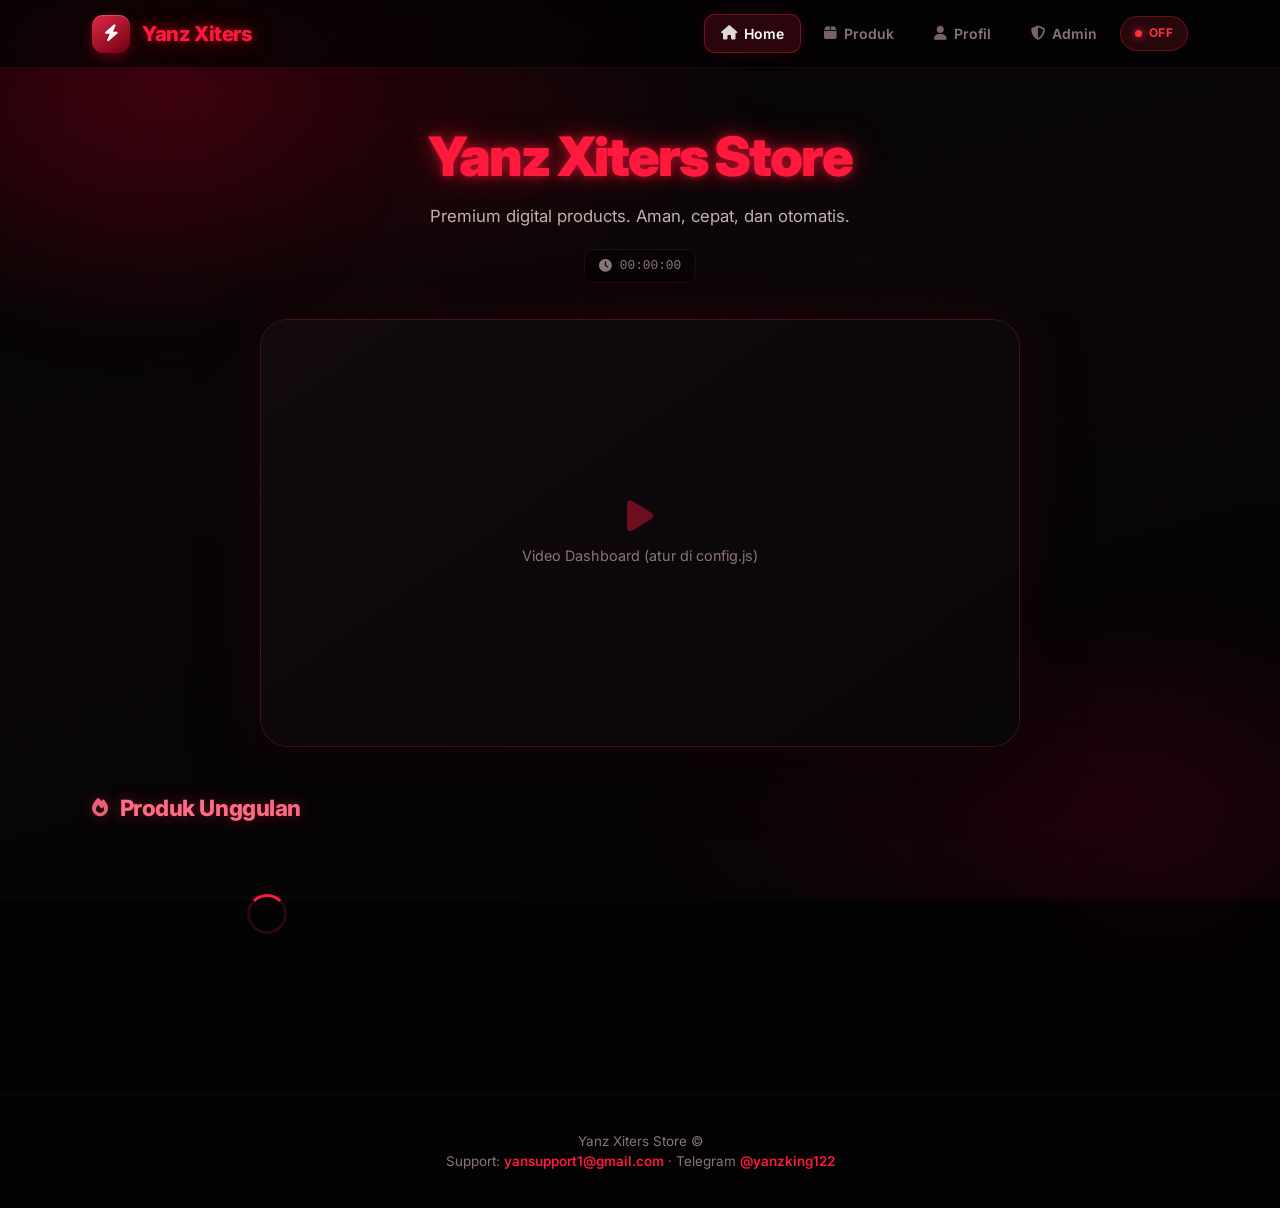
==== yanz-xiters-store/index.html @ a58663e0 "Last Sync: 2026-09-05 17:39 (Mobile)" ====
<!DOCTYPE html>
<html lang="id">
<head>
  <meta charset="UTF-8" />
  <meta name="viewport" content="width=device-width, initial-scale=1.0, maximum-scale=1.0, user-scalable=no" />
  <meta name="theme-color" content="#8B0000" />
  <meta name="description" content="Yanz Xiters Store - Premium Digital Products" />
  <title>Yanz Xiters Store</title>
  <link rel="icon" href="data:image/svg+xml,<svg xmlns='http://www.w3.org/2000/svg' viewBox='0 0 100 100'><text y='.9em' font-size='90'>&#9889;</text></svg>" />
  <link rel="stylesheet" href="https://cdnjs.cloudflare.com/ajax/libs/font-awesome/6.5.2/css/all.min.css" crossorigin="anonymous" referrerpolicy="no-referrer" />
  <link rel="stylesheet" href="css/style.css" />
  <script src="https://www.gstatic.com/firebasejs/10.12.2/firebase-app-compat.js"></script>
  <script src="https://www.gstatic.com/firebasejs/10.12.2/firebase-database-compat.js"></script>
</head>
<body class="no-select">

  <div class="ambient ambient-1"></div>
  <div class="ambient ambient-2"></div>

  <header class="header" id="mainHeader">
    <div class="container header-inner">
      <a class="logo" onclick="App.showView('home')">
        <span class="logo-mark"><i class="fa-solid fa-bolt"></i></span>
        <span class="neon">Yanz Xiters</span>
      </a>
      <nav class="nav">
        <button class="nav-btn active" data-view="home" onclick="App.showView('home')">
          <i class="fa-solid fa-house"></i><span>Home</span>
        </button>
        <button class="nav-btn" data-view="products" onclick="App.showView('products')">
          <i class="fa-solid fa-box"></i><span>Produk</span>
        </button>
        <button class="nav-btn" data-view="profile" onclick="App.showView('profile')">
          <i class="fa-solid fa-user"></i><span>Profil</span>
        </button>
        <button class="nav-btn" data-view="admin" onclick="App.showView('admin')">
          <i class="fa-solid fa-shield-halved"></i><span>Admin</span>
        </button>
        <span id="globalStatus" class="status-badge status-off">
          <span class="dot"></span> OFF
        </span>
      </nav>
    </div>
  </header>

  <main class="container">

    <!-- HOME -->
    <section id="view-home" class="view active">
      <div class="hero">
        <h1 class="neon">Yanz Xiters Store</h1>
        <p>Premium digital products. Aman, cepat, dan otomatis.</p>
        <div class="running-time" id="runningTime">
          <i class="fa-solid fa-clock"></i>
          <span>00:00:00</span>
        </div>
      </div>

      <div class="video-box glass" id="dashboardVideoBox">
        <div class="video-placeholder">
          <i class="fa-solid fa-play"></i>
          <span>Video Dashboard (atur di config.js)</span>
        </div>
      </div>

      <h2 class="section-title neon-soft">
        <i class="fa-solid fa-fire"></i> Produk Unggulan
      </h2>
      <div class="products-grid" id="homeProducts">
        <div class="loader"></div>
      </div>
    </section>

    <!-- PRODUCTS -->
    <section id="view-products" class="view">
      <h2 class="section-title neon-soft" style="margin-top:36px">
        <i class="fa-solid fa-boxes-stacked"></i> Semua Produk
      </h2>
      <div class="products-grid" id="allProducts">
        <div class="loader"></div>
      </div>
    </section>

    <!-- PROFILE -->
    <section id="view-profile" class="view">
      <div class="profile-card glass">
        <h2 class="neon"><i class="fa-solid fa-id-card"></i> Profil</h2>
        <p style="color:var(--muted);margin-top:6px;font-size:0.9rem">ID unik yang terbawa ke setiap pembelian</p>
        <div class="profile-id" id="userIdDisplay">-</div>
        <p style="font-size:0.82rem;color:var(--muted)">ID tersimpan otomatis dan tidak direset.</p>
        <div class="mt-3 text-left">
          <h3 style="margin-bottom:14px;font-size:1rem;display:flex;align-items:center;gap:8px">
            <i class="fa-solid fa-bag-shopping"></i> Riwayat Pembelian
          </h3>
          <div id="userPurchases" class="empty">
            <i class="fa-solid fa-inbox"></i>
            Belum ada pembelian
          </div>
        </div>
      </div>
    </section>

    <!-- PAYMENT -->
    <section id="view-payment" class="view">
      <div class="payment-wrap glass">
        <h2 class="neon"><i class="fa-solid fa-credit-card"></i> Pembayaran</h2>
        <p>Transfer sesuai nominal lalu kirim bukti transfer</p>

        <div class="order-info" id="orderInfo"></div>

        <div class="qr-box" id="qrBox">
          <img id="qrImg" src="" alt="QR Payment" />
        </div>
        <p style="font-size:0.84rem;color:var(--muted);margin-bottom:18px">Scan QR di atas untuk transfer</p>

        <div class="form-group">
          <label>Link Bukti Transfer</label>
          <input type="text" id="buktiTfUrl" placeholder="https://... (Catbox / Imgur / dll)" />
        </div>
        <button class="btn btn-primary btn-block" onclick="App.submitBuktiTf()">
          <i class="fa-solid fa-paper-plane"></i> Kirim Bukti TF
        </button>
        <p style="margin-top:16px;font-size:0.78rem;color:var(--muted)">
          Halaman ini tersimpan. Jangan ditutup sampai status berubah.
        </p>
        <div id="paymentStatus" class="mt-2"></div>
      </div>
    </section>

    <!-- ADMIN -->
    <section id="view-admin" class="view">

      <!-- Login -->
      <div id="adminLogin" class="admin-login-wrap">
        <div class="admin-login-card glass glass-strong">
          <div class="admin-login-icon">
            <i class="fa-solid fa-lock"></i>
          </div>
          <h2 class="neon">Admin Login</h2>
          <p class="subtitle">Masukkan key valid. Maksimal 1 device.</p>
          <div class="form-group">
            <label>Admin Key</label>
            <input type="password" id="adminKeyInput" placeholder="Masukkan key..." autocomplete="off" />
          </div>
          <button class="btn btn-primary btn-block" onclick="App.adminLogin()">
            <i class="fa-solid fa-right-to-bracket"></i> Masuk
          </button>
          <p class="support-note">
            Error? Hubungi
            <a href="mailto:yansupport1@gmail.com">yansupport1@gmail.com</a>
            atau Telegram <a href="https://t.me/yanzking122" target="_blank">@yanzking122</a>
          </p>
        </div>
      </div>

      <!-- Panel -->
      <div id="adminPanel" style="display:none">
        <div class="admin-layout">
          <aside class="admin-sidebar glass">
            <div class="admin-sidebar-title neon">
              <i class="fa-solid fa-shield-halved"></i> Admin
            </div>
            <div class="admin-menu">
              <button class="admin-menu-btn active" data-section="orders" onclick="App.showAdminSection('orders')">
                <i class="fa-solid fa-receipt"></i> Bukti TF
              </button>
              <button class="admin-menu-btn" data-section="products" onclick="App.showAdminSection('products')">
                <i class="fa-solid fa-box"></i> Produk
              </button>
              <button class="admin-menu-btn" data-section="addproduct" onclick="App.showAdminSection('addproduct')">
                <i class="fa-solid fa-plus"></i> Tambah Produk
              </button>
              <button class="admin-menu-btn" data-section="status" onclick="App.showAdminSection('status')">
                <i class="fa-solid fa-toggle-on"></i> Status ON/OFF
              </button>
              <button class="admin-menu-btn" data-section="keys" onclick="App.showAdminSection('keys')">
                <i class="fa-solid fa-key"></i> Keys
              </button>
              <button class="admin-menu-btn" data-section="users" onclick="App.showAdminSection('users')">
                <i class="fa-solid fa-users"></i> Users
              </button>
              <button class="admin-menu-btn logout" onclick="App.adminLogout()">
                <i class="fa-solid fa-right-from-bracket"></i> Logout
              </button>
            </div>
          </aside>

          <div class="admin-content">

            <div id="admin-orders" class="admin-section active">
              <h2 class="section-title"><i class="fa-solid fa-receipt"></i> Bukti Transfer</h2>
              <div class="table-wrap glass">
                <table>
                  <thead>
                    <tr>
                      <th>Order</th>
                      <th>User ID</th>
                      <th>Produk</th>
                      <th>Harga</th>
                      <th>Bukti</th>
                      <th>Status</th>
                      <th>Aksi</th>
                    </tr>
                  </thead>
                  <tbody id="ordersTableBody">
                    <tr><td colspan="7" class="empty">Memuat...</td></tr>
                  </tbody>
                </table>
              </div>
            </div>

            <div id="admin-products" class="admin-section">
              <h2 class="section-title"><i class="fa-solid fa-box"></i> Daftar Produk</h2>
              <div class="table-wrap glass">
                <table>
                  <thead>
                    <tr>
                      <th>Nama</th>
                      <th>Harga</th>
                      <th>Diskon</th>
                      <th>Video</th>
                      <th>Aksi</th>
                    </tr>
                  </thead>
                  <tbody id="adminProductsBody">
                    <tr><td colspan="5" class="empty">Memuat...</td></tr>
                  </tbody>
                </table>
              </div>
            </div>

            <div id="admin-addproduct" class="admin-section">
              <h2 class="section-title"><i class="fa-solid fa-plus"></i> Tambah / Edit Produk</h2>
              <div class="glass" style="padding:28px;max-width:560px">
                <input type="hidden" id="editProductId" />
                <div class="form-group">
                  <label>Nama Produk</label>
                  <input type="text" id="pName" placeholder="Nama produk" />
                </div>
                <div class="form-group">
                  <label>Harga (Rp)</label>
                  <input type="number" id="pPrice" placeholder="50000" />
                </div>
                <div class="form-group">
                  <label>Deskripsi</label>
                  <textarea id="pDesc" placeholder="Deskripsi produk..."></textarea>
                </div>
                <div class="form-group">
                  <label>Link Download (otomatis dikirim setelah verifikasi)</label>
                  <input type="text" id="pDownload" placeholder="https://..." />
                </div>
                <div class="form-group">
                  <label>Link Video (Catbox / direct / YouTube)</label>
                  <input type="text" id="pVideo" placeholder="https://files.catbox.moe/xxx.mp4" />
                </div>
                <div class="form-group">
                  <label>Diskon % (0 = tidak diskon)</label>
                  <input type="number" id="pDiscount" placeholder="0" min="0" max="99" />
                </div>
                <div class="form-group">
                  <label>Durasi Diskon (hari, 0 = tetap selama diskon aktif)</label>
                  <input type="number" id="pDiscountDays" placeholder="0" min="0" />
                </div>
                <div style="display:flex;gap:12px;flex-wrap:wrap">
                  <button class="btn btn-primary" onclick="App.saveProduct()">
                    <i class="fa-solid fa-floppy-disk"></i> Simpan
                  </button>
                  <button class="btn btn-ghost" onclick="App.resetProductForm()">
                    <i class="fa-solid fa-rotate-left"></i> Reset
                  </button>
                </div>
              </div>
            </div>

            <div id="admin-status" class="admin-section">
              <h2 class="section-title"><i class="fa-solid fa-toggle-on"></i> Status Admin (Global)</h2>
              <div class="glass status-control">
                <p style="margin-bottom:20px;color:var(--muted);font-size:0.9rem">Status ini terlihat semua user di header</p>
                <div id="adminStatusDisplay" class="status-badge status-off">
                  <span class="dot"></span> OFF
                </div>
                <div style="display:flex;gap:14px;justify-content:center">
                  <button class="btn btn-success" onclick="App.setGlobalStatus(true)">
                    <i class="fa-solid fa-power-off"></i> ON
                  </button>
                  <button class="btn btn-danger" onclick="App.setGlobalStatus(false)">
                    <i class="fa-solid fa-power-off"></i> OFF
                  </button>
                </div>
              </div>
            </div>

            <div id="admin-keys" class="admin-section">
              <h2 class="section-title"><i class="fa-solid fa-key"></i> Admin Keys</h2>
              <div class="glass" style="padding:26px;max-width:500px;margin-bottom:22px">
                <div class="form-group">
                  <label>Buat Key Baru</label>
                  <input type="text" id="newKeyInput" placeholder="key-rahasia-123" />
                </div>
                <button class="btn btn-primary" onclick="App.createAdminKey()">
                  <i class="fa-solid fa-plus"></i> Tambah Key
                </button>
              </div>
              <div class="table-wrap glass">
                <table>
                  <thead>
                    <tr><th>Key</th><th>Device</th><th>Last Login</th><th>Aksi</th></tr>
                  </thead>
                  <tbody id="keysTableBody"></tbody>
                </table>
              </div>
            </div>

            <div id="admin-users" class="admin-section">
              <h2 class="section-title"><i class="fa-solid fa-users"></i> Users</h2>
              <div class="table-wrap glass">
                <table>
                  <thead>
                    <tr><th>User ID</th><th>Created</th><th>Last Seen</th></tr>
                  </thead>
                  <tbody id="usersTableBody"></tbody>
                </table>
              </div>
            </div>

          </div>
        </div>
      </div>
    </section>

  </main>

  <footer class="footer">
    <p>Yanz Xiters Store &copy; <span id="year"></span></p>
    <p>Support: <a href="mailto:yansupport1@gmail.com">yansupport1@gmail.com</a> · Telegram <a href="https://t.me/yanzking122" target="_blank">@yanzking122</a></p>
  </footer>

  <div class="toast-container" id="toastContainer"></div>

  <script src="config.js"></script>
  <script src="js/firebase.js"></script>
  <script src="js/security.js"></script>
  <script src="js/app.js"></script>
  <script>
    // Header scroll effect
    window.addEventListener('scroll', () => {
      document.getElementById('mainHeader').classList.toggle('scrolled', window.scrollY > 12);
    });
  </script>
</body>
</html>
---- yanz-xiters-store/css/style.css ----
/* ============================================================
   Yanz Xiters Store
   Liquid Glass · Neon Blood Red · Deep Mafia
   Thick buttons · Full motion · No emoji
   ============================================================ */

@import url('https://fonts.googleapis.com/css2?family=Inter:wght@400;500;600;700;800;900&display=swap');

:root {
  --blood-deep: #5c0000;
  --blood: #8b0000;
  --blood-mid: #b01030;
  --blood-bright: #d42040;
  --blood-neon: #ff1a3d;
  --blood-glow: rgba(255, 26, 61, 0.55);
  --blood-soft: rgba(255, 40, 70, 0.18);

  --bg-0: #030304;
  --bg-1: #08060a;
  --bg-2: #0e0a0f;
  --surface: rgba(18, 10, 14, 0.72);
  --surface-2: rgba(28, 14, 18, 0.85);

  --glass: rgba(255, 255, 255, 0.045);
  --glass-strong: rgba(255, 255, 255, 0.08);
  --glass-border: rgba(255, 60, 80, 0.22);
  --glass-border-strong: rgba(255, 70, 90, 0.38);

  --text: #f4ecec;
  --text-dim: #c4b0b0;
  --muted: #8a7575;
  --muted-2: #5c4a4a;

  --success: #00e676;
  --success-bg: rgba(0, 230, 118, 0.12);
  --warning: #ffb300;
  --warning-bg: rgba(255, 179, 0, 0.12);
  --danger: #ff3040;
  --danger-bg: rgba(255, 48, 64, 0.14);

  --radius-sm: 10px;
  --radius: 16px;
  --radius-lg: 22px;
  --radius-xl: 28px;

  --shadow-soft: 0 8px 32px rgba(0, 0, 0, 0.45);
  --shadow-deep: 0 20px 60px rgba(0, 0, 0, 0.55);
  --shadow-neon: 0 0 40px rgba(255, 26, 61, 0.22);
  --shadow-btn: 0 6px 0 #4a0000, 0 10px 28px rgba(180, 0, 30, 0.45);

  --ease: cubic-bezier(0.22, 1, 0.36, 1);
  --ease-out: cubic-bezier(0.16, 1, 0.3, 1);
  --duration: 0.4s;
}

*, *::before, *::after {
  margin: 0;
  padding: 0;
  box-sizing: border-box;
}

html {
  scroll-behavior: smooth;
  font-size: 16px;
}

body {
  font-family: 'Inter', system-ui, -apple-system, sans-serif;
  background: var(--bg-0);
  color: var(--text);
  min-height: 100vh;
  overflow-x: hidden;
  line-height: 1.55;
  -webkit-font-smoothing: antialiased;
  -moz-osx-font-smoothing: grayscale;
}

/* ---------- Atmospheric background ---------- */
body::before {
  content: '';
  position: fixed;
  inset: 0;
  background:
    radial-gradient(ellipse 80% 50% at 15% 10%, rgba(139, 0, 20, 0.32) 0%, transparent 55%),
    radial-gradient(ellipse 70% 45% at 85% 90%, rgba(100, 0, 25, 0.22) 0%, transparent 50%),
    radial-gradient(ellipse 50% 40% at 50% 50%, rgba(30, 0, 10, 0.5) 0%, transparent 70%),
    linear-gradient(165deg, #030304 0%, #0a0608 40%, #050305 100%);
  z-index: -3;
  pointer-events: none;
}

body::after {
  content: '';
  position: fixed;
  inset: 0;
  background-image:
    linear-gradient(rgba(255, 30, 50, 0.025) 1px, transparent 1px),
    linear-gradient(90deg, rgba(255, 30, 50, 0.025) 1px, transparent 1px);
  background-size: 72px 72px;
  z-index: -2;
  pointer-events: none;
  animation: gridBreathe 12s ease-in-out infinite;
  mask-image: radial-gradient(ellipse 90% 70% at 50% 40%, black 20%, transparent 75%);
}

@keyframes gridBreathe {
  0%, 100% { opacity: 0.35; }
  50% { opacity: 0.65; }
}

/* Floating ambient orbs */
.ambient {
  position: fixed;
  border-radius: 50%;
  filter: blur(80px);
  pointer-events: none;
  z-index: -1;
  opacity: 0.4;
}
.ambient-1 {
  width: 420px; height: 420px;
  background: radial-gradient(circle, rgba(180, 0, 40, 0.5), transparent 70%);
  top: -120px; left: -80px;
  animation: floatOrb 18s ease-in-out infinite;
}
.ambient-2 {
  width: 360px; height: 360px;
  background: radial-gradient(circle, rgba(120, 0, 30, 0.4), transparent 70%);
  bottom: -100px; right: -60px;
  animation: floatOrb 22s ease-in-out infinite reverse;
}

@keyframes floatOrb {
  0%, 100% { transform: translate(0, 0) scale(1); }
  33% { transform: translate(30px, -40px) scale(1.08); }
  66% { transform: translate(-20px, 25px) scale(0.95); }
}

/* ---------- Typography ---------- */
h1, h2, h3, h4 {
  font-weight: 800;
  letter-spacing: -0.03em;
  line-height: 1.2;
}

.neon {
  color: var(--blood-neon);
  text-shadow:
    0 0 8px var(--blood-glow),
    0 0 24px rgba(255, 26, 61, 0.45),
    0 0 48px rgba(255, 26, 61, 0.2);
}

.neon-soft {
  color: #ff6b85;
  text-shadow: 0 0 14px rgba(255, 50, 80, 0.4);
}

/* ---------- Liquid Glass ---------- */
.glass {
  background: var(--glass);
  backdrop-filter: blur(22px) saturate(170%) brightness(1.06);
  -webkit-backdrop-filter: blur(22px) saturate(170%) brightness(1.06);
  border: 1px solid var(--glass-border);
  border-radius: var(--radius-lg);
  box-shadow:
    inset 0 1px 0 rgba(255, 200, 200, 0.18),
    inset 0 -1px 0 rgba(255, 40, 60, 0.08),
    var(--shadow-soft),
    0 0 0 1px rgba(255, 40, 60, 0.04);
  transition: border-color var(--duration) var(--ease),
              box-shadow var(--duration) var(--ease),
              transform var(--duration) var(--ease);
}

.glass:hover {
  border-color: var(--glass-border-strong);
  box-shadow:
    inset 0 1px 0 rgba(255, 210, 210, 0.28),
    inset 0 -1px 0 rgba(255, 40, 60, 0.1),
    var(--shadow-deep),
    var(--shadow-neon);
}

.glass-strong {
  background: var(--surface-2);
  backdrop-filter: blur(28px) saturate(180%);
  -webkit-backdrop-filter: blur(28px) saturate(180%);
  border: 1px solid var(--glass-border-strong);
}

/* ---------- Thick Buttons ---------- */
.btn {
  display: inline-flex;
  align-items: center;
  justify-content: center;
  gap: 10px;
  min-height: 52px;
  padding: 0 28px;
  border: none;
  border-radius: 14px;
  font-family: inherit;
  font-weight: 700;
  font-size: 0.95rem;
  letter-spacing: 0.02em;
  cursor: pointer;
  position: relative;
  overflow: hidden;
  text-decoration: none;
  color: #fff;
  transition: transform 0.2s var(--ease-out),
              box-shadow 0.25s var(--ease),
              filter 0.2s ease;
  user-select: none;
  -webkit-tap-highlight-color: transparent;
}

.btn i {
  font-size: 1.05em;
  line-height: 1;
}

/* Shine sweep */
.btn::before {
  content: '';
  position: absolute;
  top: 0; left: -100%;
  width: 60%; height: 100%;
  background: linear-gradient(
    105deg,
    transparent 0%,
    rgba(255, 255, 255, 0.18) 45%,
    transparent 80%
  );
  transition: left 0.55s var(--ease);
  pointer-events: none;
}

.btn:hover::before {
  left: 140%;
}

.btn:active {
  transform: translateY(3px) scale(0.985);
}

.btn:disabled {
  opacity: 0.45;
  cursor: not-allowed;
  transform: none !important;
  filter: grayscale(0.3);
}

/* Primary - thick blood */
.btn-primary {
  background: linear-gradient(180deg, #e02848 0%, #a01028 45%, #6e0010 100%);
  box-shadow:
    0 1px 0 rgba(255, 180, 180, 0.25) inset,
    0 -2px 0 rgba(0, 0, 0, 0.25) inset,
    0 6px 0 #3d0008,
    0 10px 28px rgba(160, 0, 30, 0.5),
    0 0 20px rgba(255, 26, 61, 0.15);
  text-shadow: 0 1px 2px rgba(0, 0, 0, 0.4);
}

.btn-primary:hover {
  transform: translateY(-3px);
  filter: brightness(1.08);
  box-shadow:
    0 1px 0 rgba(255, 200, 200, 0.3) inset,
    0 -2px 0 rgba(0, 0, 0, 0.2) inset,
    0 9px 0 #3d0008,
    0 16px 36px rgba(180, 0, 40, 0.55),
    0 0 36px rgba(255, 26, 61, 0.3);
}

.btn-primary:active {
  box-shadow:
    0 1px 0 rgba(255, 180, 180, 0.15) inset,
    0 2px 0 #3d0008,
    0 4px 12px rgba(160, 0, 30, 0.4);
}

/* Success */
.btn-success {
  background: linear-gradient(180deg, #00d068 0%, #00994e 50%, #006b36 100%);
  box-shadow:
    0 1px 0 rgba(180, 255, 200, 0.25) inset,
    0 -2px 0 rgba(0, 0, 0, 0.2) inset,
    0 6px 0 #004d28,
    0 10px 24px rgba(0, 150, 80, 0.4);
}

.btn-success:hover {
  transform: translateY(-3px);
  box-shadow:
    0 1px 0 rgba(200, 255, 210, 0.3) inset,
    0 9px 0 #004d28,
    0 16px 32px rgba(0, 180, 90, 0.45);
}

/* Danger */
.btn-danger {
  background: linear-gradient(180deg, #e02030 0%, #9a0010 50%, #5c0008 100%);
  box-shadow:
    0 1px 0 rgba(255, 160, 160, 0.2) inset,
    0 -2px 0 rgba(0, 0, 0, 0.25) inset,
    0 6px 0 #3a0005,
    0 10px 24px rgba(140, 0, 20, 0.45);
}

.btn-danger:hover {
  transform: translateY(-3px);
  box-shadow:
    0 9px 0 #3a0005,
    0 16px 32px rgba(180, 0, 30, 0.5);
}

/* Ghost */
.btn-ghost {
  background: rgba(255, 255, 255, 0.04);
  border: 1.5px solid rgba(255, 70, 90, 0.28);
  color: var(--text-dim);
  box-shadow: 0 4px 16px rgba(0, 0, 0, 0.25);
  min-height: 48px;
}

.btn-ghost:hover {
  background: rgba(255, 40, 60, 0.12);
  border-color: var(--blood-neon);
  color: #fff;
  transform: translateY(-2px);
  box-shadow: 0 8px 24px rgba(255, 26, 61, 0.2);
}

.btn-sm {
  min-height: 38px;
  padding: 0 16px;
  font-size: 0.82rem;
  border-radius: 10px;
  gap: 6px;
}

.btn-sm.btn-primary {
  box-shadow:
    0 1px 0 rgba(255, 180, 180, 0.2) inset,
    0 4px 0 #3d0008,
    0 6px 16px rgba(160, 0, 30, 0.4);
}

.btn-sm.btn-primary:hover {
  box-shadow:
    0 6px 0 #3d0008,
    0 10px 20px rgba(180, 0, 40, 0.45);
}

.btn-block {
  width: 100%;
}

/* ---------- Layout ---------- */
.container {
  width: 100%;
  max-width: 1140px;
  margin: 0 auto;
  padding: 0 22px;
}

/* ---------- Header ---------- */
.header {
  position: sticky;
  top: 0;
  z-index: 100;
  padding: 14px 0;
  background: rgba(3, 3, 4, 0.78);
  backdrop-filter: blur(24px) saturate(160%);
  -webkit-backdrop-filter: blur(24px) saturate(160%);
  border-bottom: 1px solid rgba(255, 40, 60, 0.12);
  transition: box-shadow 0.3s ease;
}

.header.scrolled {
  box-shadow: 0 8px 32px rgba(0, 0, 0, 0.4);
}

.header-inner {
  display: flex;
  align-items: center;
  justify-content: space-between;
  gap: 18px;
}

.logo {
  display: flex;
  align-items: center;
  gap: 12px;
  font-size: 1.28rem;
  font-weight: 800;
  letter-spacing: -0.02em;
  cursor: pointer;
  text-decoration: none;
  color: inherit;
  transition: transform 0.25s var(--ease);
}

.logo:hover {
  transform: scale(1.02);
}

.logo-mark {
  width: 38px;
  height: 38px;
  border-radius: 11px;
  background: linear-gradient(145deg, #e02848, #6e0010);
  display: flex;
  align-items: center;
  justify-content: center;
  box-shadow:
    0 1px 0 rgba(255, 180, 180, 0.3) inset,
    0 4px 12px rgba(180, 0, 30, 0.45);
  animation: logoPulse 3s ease-in-out infinite;
}

.logo-mark i {
  font-size: 1.05rem;
  color: #fff;
}

@keyframes logoPulse {
  0%, 100% { box-shadow: 0 1px 0 rgba(255, 180, 180, 0.3) inset, 0 4px 12px rgba(180, 0, 30, 0.45), 0 0 0 0 rgba(255, 26, 61, 0.3); }
  50% { box-shadow: 0 1px 0 rgba(255, 180, 180, 0.3) inset, 0 4px 16px rgba(180, 0, 30, 0.55), 0 0 0 8px rgba(255, 26, 61, 0); }
}

.nav {
  display: flex;
  align-items: center;
  gap: 6px;
  flex-wrap: wrap;
}

.nav-btn {
  display: inline-flex;
  align-items: center;
  gap: 7px;
  padding: 10px 16px;
  border-radius: 11px;
  background: transparent;
  border: 1px solid transparent;
  color: var(--muted);
  cursor: pointer;
  font-family: inherit;
  font-size: 0.875rem;
  font-weight: 600;
  transition: all 0.25s var(--ease);
}

.nav-btn i {
  font-size: 0.9rem;
  opacity: 0.85;
}

.nav-btn:hover {
  color: #fff;
  background: rgba(255, 40, 60, 0.1);
  border-color: rgba(255, 50, 70, 0.2);
}

.nav-btn.active {
  color: #fff;
  background: rgba(255, 30, 55, 0.16);
  border-color: rgba(255, 50, 70, 0.32);
  box-shadow: 0 0 20px rgba(255, 26, 61, 0.12);
}

/* Status badge */
.status-badge {
  display: inline-flex;
  align-items: center;
  gap: 7px;
  padding: 7px 14px;
  border-radius: 999px;
  font-size: 0.75rem;
  font-weight: 700;
  letter-spacing: 0.04em;
  text-transform: uppercase;
}

.status-on {
  background: var(--success-bg);
  color: var(--success);
  border: 1px solid rgba(0, 230, 118, 0.28);
}

.status-off {
  background: var(--danger-bg);
  color: var(--danger);
  border: 1px solid rgba(255, 48, 64, 0.28);
}

.dot {
  width: 7px;
  height: 7px;
  border-radius: 50%;
  background: currentColor;
  box-shadow: 0 0 8px currentColor;
  animation: blink 1.5s ease-in-out infinite;
}

@keyframes blink {
  0%, 100% { opacity: 1; transform: scale(1); }
  50% { opacity: 0.35; transform: scale(0.85); }
}

/* ---------- Hero ---------- */
.hero {
  padding: 56px 0 36px;
  text-align: center;
}

.hero h1 {
  font-size: clamp(2.1rem, 5.5vw, 3.4rem);
  font-weight: 900;
  margin-bottom: 14px;
  letter-spacing: -0.04em;
  animation: fadeUp 0.7s var(--ease-out) both;
}

.hero p {
  color: var(--text-dim);
  font-size: 1.05rem;
  max-width: 480px;
  margin: 0 auto 20px;
  animation: fadeUp 0.7s var(--ease-out) 0.08s both;
}

.running-time {
  display: inline-flex;
  align-items: center;
  gap: 8px;
  font-size: 0.8rem;
  color: var(--muted);
  font-family: 'SF Mono', 'Fira Code', ui-monospace, monospace;
  padding: 6px 14px;
  border-radius: 8px;
  background: rgba(0, 0, 0, 0.3);
  border: 1px solid rgba(255, 50, 70, 0.12);
  animation: fadeUp 0.7s var(--ease-out) 0.15s both;
}

@keyframes fadeUp {
  from { opacity: 0; transform: translateY(22px); }
  to { opacity: 1; transform: translateY(0); }
}

/* ---------- Video box ---------- */
.video-box {
  position: relative;
  width: 100%;
  max-width: 760px;
  margin: 0 auto 48px;
  border-radius: var(--radius-xl);
  overflow: hidden;
  aspect-ratio: 16 / 9;
  background: #0c080a;
  border: 1px solid var(--glass-border);
  box-shadow:
    var(--shadow-deep),
    0 0 50px rgba(255, 26, 61, 0.1);
  animation: fadeUp 0.8s var(--ease-out) 0.2s both;
}

.video-box video,
.video-box iframe {
  width: 100%;
  height: 100%;
  object-fit: cover;
  display: block;
}

.video-placeholder {
  display: flex;
  flex-direction: column;
  align-items: center;
  justify-content: center;
  gap: 12px;
  height: 100%;
  color: var(--muted);
  font-size: 0.9rem;
  background: linear-gradient(145deg, #120a0e, #080508);
}

.video-placeholder i {
  font-size: 2.2rem;
  opacity: 0.4;
  color: var(--blood-neon);
}

/* ---------- Section title ---------- */
.section-title {
  font-size: 1.4rem;
  font-weight: 800;
  margin-bottom: 24px;
  display: flex;
  align-items: center;
  gap: 12px;
  letter-spacing: -0.02em;
}

.section-title i {
  font-size: 1.15rem;
  opacity: 0.9;
}

/* ---------- Products grid ---------- */
.products-grid {
  display: grid;
  grid-template-columns: repeat(auto-fill, minmax(300px, 1fr));
  gap: 24px;
  padding-bottom: 64px;
}

.product-card {
  display: flex;
  flex-direction: column;
  overflow: hidden;
  position: relative;
  animation: cardIn 0.55s var(--ease-out) both;
}

@keyframes cardIn {
  from { opacity: 0; transform: translateY(28px) scale(0.97); }
  to { opacity: 1; transform: translateY(0) scale(1); }
}

.product-card:hover {
  transform: translateY(-6px);
}

.product-video {
  width: 100%;
  aspect-ratio: 16 / 10;
  background: #0a0608;
  position: relative;
  overflow: hidden;
}

.product-video video,
.product-video iframe {
  width: 100%;
  height: 100%;
  object-fit: cover;
  transition: transform 0.5s var(--ease);
}

.product-card:hover .product-video video {
  transform: scale(1.04);
}

.product-video .placeholder {
  display: flex;
  align-items: center;
  justify-content: center;
  height: 100%;
  color: var(--muted-2);
  font-size: 1.8rem;
  background: linear-gradient(160deg, #140a0e, #080508);
}

.product-body {
  padding: 20px;
  flex: 1;
  display: flex;
  flex-direction: column;
  gap: 12px;
}

.product-name {
  font-size: 1.12rem;
  font-weight: 750;
  letter-spacing: -0.02em;
}

.product-desc {
  font-size: 0.875rem;
  color: var(--muted);
  display: -webkit-box;
  -webkit-line-clamp: 2;
  -webkit-box-orient: vertical;
  overflow: hidden;
  flex: 1;
  line-height: 1.5;
}

.price-row {
  display: flex;
  align-items: center;
  gap: 10px;
  flex-wrap: wrap;
  margin-top: 4px;
}

.price {
  font-size: 1.3rem;
  font-weight: 800;
  color: var(--blood-neon);
  letter-spacing: -0.02em;
  text-shadow: 0 0 16px rgba(255, 26, 61, 0.35);
}

.price-old {
  font-size: 0.92rem;
  text-decoration: line-through;
  color: var(--muted);
  opacity: 0.65;
}

.discount-badge {
  display: inline-flex;
  align-items: center;
  gap: 4px;
  padding: 4px 10px;
  border-radius: 7px;
  background: linear-gradient(135deg, var(--blood), var(--blood-bright));
  font-size: 0.72rem;
  font-weight: 800;
  letter-spacing: 0.03em;
  box-shadow: 0 2px 10px rgba(200, 0, 40, 0.4);
  animation: badgeGlow 2.2s ease-in-out infinite;
}

@keyframes badgeGlow {
  0%, 100% { box-shadow: 0 2px 10px rgba(200, 0, 40, 0.4); }
  50% { box-shadow: 0 2px 16px rgba(255, 26, 61, 0.55); }
}

.product-actions {
  margin-top: 6px;
}

/* ---------- Views ---------- */
.view {
  display: none;
  animation: viewIn 0.4s var(--ease-out);
}

.view.active {
  display: block;
}

@keyframes viewIn {
  from { opacity: 0; transform: translateY(12px); }
  to { opacity: 1; transform: translateY(0); }
}

/* ---------- Payment ---------- */
.payment-wrap {
  max-width: 460px;
  margin: 36px auto;
  padding: 36px 32px;
  text-align: center;
}

.payment-wrap h2 {
  margin-bottom: 6px;
  display: flex;
  align-items: center;
  justify-content: center;
  gap: 10px;
}

.payment-wrap > p {
  color: var(--muted);
  font-size: 0.9rem;
  margin-bottom: 8px;
}

.order-info {
  text-align: left;
  margin: 22px 0;
  padding: 16px 18px;
  background: rgba(0, 0, 0, 0.32);
  border-radius: 14px;
  border: 1px solid rgba(255, 50, 70, 0.1);
  font-size: 0.88rem;
}

.order-info > div {
  display: flex;
  justify-content: space-between;
  align-items: center;
  padding: 9px 0;
  border-bottom: 1px solid rgba(255, 255, 255, 0.04);
}

.order-info > div:last-child {
  border-bottom: none;
}

.order-info span:first-child {
  color: var(--muted);
}

.qr-box {
  margin: 24px auto;
  padding: 18px;
  background: #fff;
  border-radius: 16px;
  display: inline-block;
  box-shadow:
    0 0 0 1px rgba(255, 26, 61, 0.15),
    0 12px 40px rgba(255, 26, 61, 0.18);
}

.qr-box img {
  width: 210px;
  height: 210px;
  object-fit: contain;
  display: block;
  border-radius: 4px;
}

/* ---------- Forms ---------- */
.form-group {
  margin-bottom: 18px;
  text-align: left;
}

.form-group label {
  display: block;
  margin-bottom: 8px;
  font-size: 0.82rem;
  font-weight: 600;
  color: var(--muted);
  letter-spacing: 0.02em;
}

.form-group input,
.form-group textarea,
.form-group select {
  width: 100%;
  padding: 14px 16px;
  border-radius: 12px;
  border: 1.5px solid rgba(255, 60, 80, 0.2);
  background: rgba(0, 0, 0, 0.38);
  color: var(--text);
  font-family: inherit;
  font-size: 0.95rem;
  transition: border-color 0.25s ease, box-shadow 0.25s ease, background 0.25s ease;
  outline: none;
}

.form-group input:focus,
.form-group textarea:focus,
.form-group select:focus {
  border-color: var(--blood-neon);
  background: rgba(0, 0, 0, 0.5);
  box-shadow: 0 0 0 4px rgba(255, 26, 61, 0.12);
}

.form-group textarea {
  min-height: 100px;
  resize: vertical;
}

.form-group input::placeholder,
.form-group textarea::placeholder {
  color: var(--muted-2);
}

/* ---------- Admin Login (dedicated feel) ---------- */
#adminLogin,
.admin-login-wrap {
  min-height: calc(100vh - 140px);
  display: flex;
  align-items: center;
  justify-content: center;
  padding: 40px 20px;
  width: 100%;
  box-sizing: border-box;
}

#adminPanel {
  display: none;
  width: 100%;
}

.admin-login-card {
  width: 100%;
  max-width: 420px;
  padding: 44px 36px;
  text-align: center;
  position: relative;
  overflow: hidden;
  animation: fadeUp 0.55s var(--ease-out) both;
}

.admin-login-card::before {
  content: '';
  position: absolute;
  top: 0; left: 0; right: 0;
  height: 3px;
  background: linear-gradient(90deg, transparent, var(--blood-neon), transparent);
  opacity: 0.8;
}

.admin-login-icon {
  width: 72px;
  height: 72px;
  margin: 0 auto 22px;
  border-radius: 20px;
  background: linear-gradient(145deg, #c01830, #5c0008);
  display: flex;
  align-items: center;
  justify-content: center;
  box-shadow:
    0 1px 0 rgba(255, 180, 180, 0.25) inset,
    0 8px 28px rgba(160, 0, 30, 0.5),
    0 0 40px rgba(255, 26, 61, 0.15);
  animation: lockFloat 4s ease-in-out infinite;
}

.admin-login-icon i {
  font-size: 1.8rem;
  color: #fff;
}

@keyframes lockFloat {
  0%, 100% { transform: translateY(0); }
  50% { transform: translateY(-6px); }
}

.admin-login-card h2 {
  font-size: 1.55rem;
  margin-bottom: 8px;
}

.admin-login-card .subtitle {
  color: var(--muted);
  font-size: 0.9rem;
  margin-bottom: 28px;
}

.admin-login-card .form-group {
  margin-bottom: 22px;
}

.admin-login-card .support-note {
  margin-top: 24px;
  font-size: 0.8rem;
  color: var(--muted);
  line-height: 1.6;
}

.admin-login-card .support-note a {
  color: var(--blood-neon);
  text-decoration: none;
  font-weight: 600;
}

.admin-login-card .support-note a:hover {
  text-decoration: underline;
}

/* ---------- Admin Panel ---------- */
.admin-layout {
  display: grid;
  grid-template-columns: 240px 1fr;
  gap: 24px;
  min-height: calc(100vh - 100px);
  padding: 28px 0 48px;
}

.admin-sidebar {
  padding: 22px 14px;
  height: fit-content;
  position: sticky;
  top: 88px;
}

.admin-sidebar-title {
  padding: 0 12px 18px;
  font-weight: 800;
  font-size: 1.05rem;
  display: flex;
  align-items: center;
  gap: 10px;
}

.admin-menu {
  display: flex;
  flex-direction: column;
  gap: 4px;
}

.admin-menu-btn {
  width: 100%;
  display: flex;
  align-items: center;
  gap: 11px;
  text-align: left;
  padding: 13px 14px;
  border-radius: 12px;
  background: transparent;
  border: none;
  color: var(--muted);
  cursor: pointer;
  font-family: inherit;
  font-size: 0.88rem;
  font-weight: 600;
  transition: all 0.22s var(--ease);
}

.admin-menu-btn i {
  width: 18px;
  text-align: center;
  font-size: 0.95rem;
  opacity: 0.9;
}

.admin-menu-btn:hover {
  background: rgba(255, 40, 60, 0.1);
  color: #fff;
}

.admin-menu-btn.active {
  background: rgba(255, 30, 55, 0.16);
  color: #fff;
  box-shadow: inset 3px 0 0 var(--blood-neon);
}

.admin-menu-btn.logout {
  color: var(--danger);
  margin-top: 8px;
}

.admin-menu-btn.logout:hover {
  background: rgba(255, 48, 64, 0.12);
}

.admin-content {
  padding: 4px 0;
}

.admin-section {
  display: none;
}

.admin-section.active {
  display: block;
  animation: viewIn 0.35s var(--ease-out);
}

/* Tables */
.table-wrap {
  overflow-x: auto;
  border-radius: var(--radius);
}

table {
  width: 100%;
  border-collapse: collapse;
  font-size: 0.86rem;
}

th, td {
  padding: 14px 16px;
  text-align: left;
  border-bottom: 1px solid rgba(255, 255, 255, 0.05);
}

th {
  color: var(--muted);
  font-weight: 700;
  font-size: 0.72rem;
  text-transform: uppercase;
  letter-spacing: 0.06em;
  background: rgba(0, 0, 0, 0.2);
}

tr {
  transition: background 0.2s ease;
}

tr:hover td {
  background: rgba(255, 40, 60, 0.05);
}

.badge {
  display: inline-flex;
  align-items: center;
  gap: 5px;
  padding: 4px 11px;
  border-radius: 7px;
  font-size: 0.72rem;
  font-weight: 700;
  letter-spacing: 0.03em;
  text-transform: uppercase;
}

.badge-pending {
  background: var(--warning-bg);
  color: var(--warning);
}

.badge-approved {
  background: var(--success-bg);
  color: var(--success);
}

.badge-rejected {
  background: var(--danger-bg);
  color: var(--danger);
}

/* ---------- Profile ---------- */
.profile-card {
  max-width: 440px;
  margin: 48px auto;
  padding: 36px 32px;
  text-align: center;
}

.profile-card h2 {
  display: flex;
  align-items: center;
  justify-content: center;
  gap: 10px;
  margin-bottom: 8px;
}

.profile-id {
  font-family: 'SF Mono', 'Fira Code', ui-monospace, monospace;
  background: rgba(0, 0, 0, 0.35);
  padding: 14px 18px;
  border-radius: 12px;
  font-size: 0.88rem;
  word-break: break-all;
  margin: 18px 0;
  border: 1px solid rgba(255, 50, 70, 0.18);
  color: var(--blood-neon);
  letter-spacing: 0.02em;
}

/* ---------- Toast ---------- */
.toast-container {
  position: fixed;
  bottom: 28px;
  right: 28px;
  z-index: 400;
  display: flex;
  flex-direction: column;
  gap: 10px;
  pointer-events: none;
}

.toast {
  padding: 14px 20px;
  border-radius: 14px;
  background: rgba(12, 6, 10, 0.96);
  border: 1px solid rgba(255, 50, 70, 0.28);
  box-shadow: 0 12px 40px rgba(0, 0, 0, 0.5);
  animation: toastIn 0.4s var(--ease-out);
  max-width: 340px;
  font-size: 0.9rem;
  font-weight: 500;
  pointer-events: auto;
  display: flex;
  align-items: center;
  gap: 10px;
}

@keyframes toastIn {
  from { transform: translateX(48px) scale(0.95); opacity: 0; }
  to { transform: translateX(0) scale(1); opacity: 1; }
}

.toast.success {
  border-color: rgba(0, 230, 118, 0.35);
}

.toast.error {
  border-color: rgba(255, 48, 64, 0.45);
}

.toast i {
  font-size: 1.1rem;
}

/* ---------- Loader ---------- */
.loader {
  width: 40px;
  height: 40px;
  border: 3px solid rgba(255, 50, 70, 0.15);
  border-top-color: var(--blood-neon);
  border-radius: 50%;
  animation: spin 0.75s linear infinite;
  margin: 48px auto;
}

@keyframes spin {
  to { transform: rotate(360deg); }
}

/* ---------- Empty ---------- */
.empty {
  text-align: center;
  padding: 56px 24px;
  color: var(--muted);
}

.empty i {
  font-size: 2.6rem;
  margin-bottom: 14px;
  opacity: 0.35;
  color: var(--blood-neon);
  display: block;
}

/* ---------- Footer ---------- */
.footer {
  text-align: center;
  padding: 36px 20px;
  color: var(--muted);
  font-size: 0.84rem;
  border-top: 1px solid rgba(255, 40, 60, 0.08);
  margin-top: 48px;
}

.footer a {
  color: var(--blood-neon);
  text-decoration: none;
  font-weight: 600;
}

.footer a:hover {
  text-decoration: underline;
}

/* ---------- Status panel (admin) ---------- */
.status-control {
  padding: 36px;
  max-width: 400px;
  text-align: center;
}

.status-control .status-badge {
  font-size: 1rem;
  padding: 12px 28px;
  margin-bottom: 24px;
}

/* ---------- Responsive ---------- */
@media (max-width: 860px) {
  .admin-layout {
    grid-template-columns: 1fr;
  }
  .admin-sidebar {
    position: static;
  }
  .admin-menu {
    flex-direction: row;
    flex-wrap: wrap;
  }
  .admin-menu-btn {
    width: auto;
    flex: 1 1 auto;
  }
  .admin-menu-btn.active {
    box-shadow: none;
  }
}

@media (max-width: 640px) {
  .header-inner {
    flex-wrap: wrap;
  }
  .products-grid {
    grid-template-columns: 1fr;
  }
  .nav-btn span {
    display: none;
  }
  .nav-btn {
    padding: 10px 12px;
  }
  .payment-wrap,
  .admin-login-card {
    padding: 28px 22px;
  }
  .btn {
    min-height: 48px;
  }
}

/* ---------- Utility ---------- */
.no-select {
  user-select: none;
  -webkit-user-select: none;
}

.text-left { text-align: left; }
.mt-1 { margin-top: 8px; }
.mt-2 { margin-top: 16px; }
.mt-3 { margin-top: 24px; }
.mb-2 { margin-bottom: 16px; }

/* Scrollbar */
::-webkit-scrollbar {
  width: 8px;
  height: 8px;
}
::-webkit-scrollbar-track {
  background: transparent;
}
::-webkit-scrollbar-thumb {
  background: rgba(255, 40, 60, 0.25);
  border-radius: 4px;
}
::-webkit-scrollbar-thumb:hover {
  background: rgba(255, 40, 60, 0.4);
}
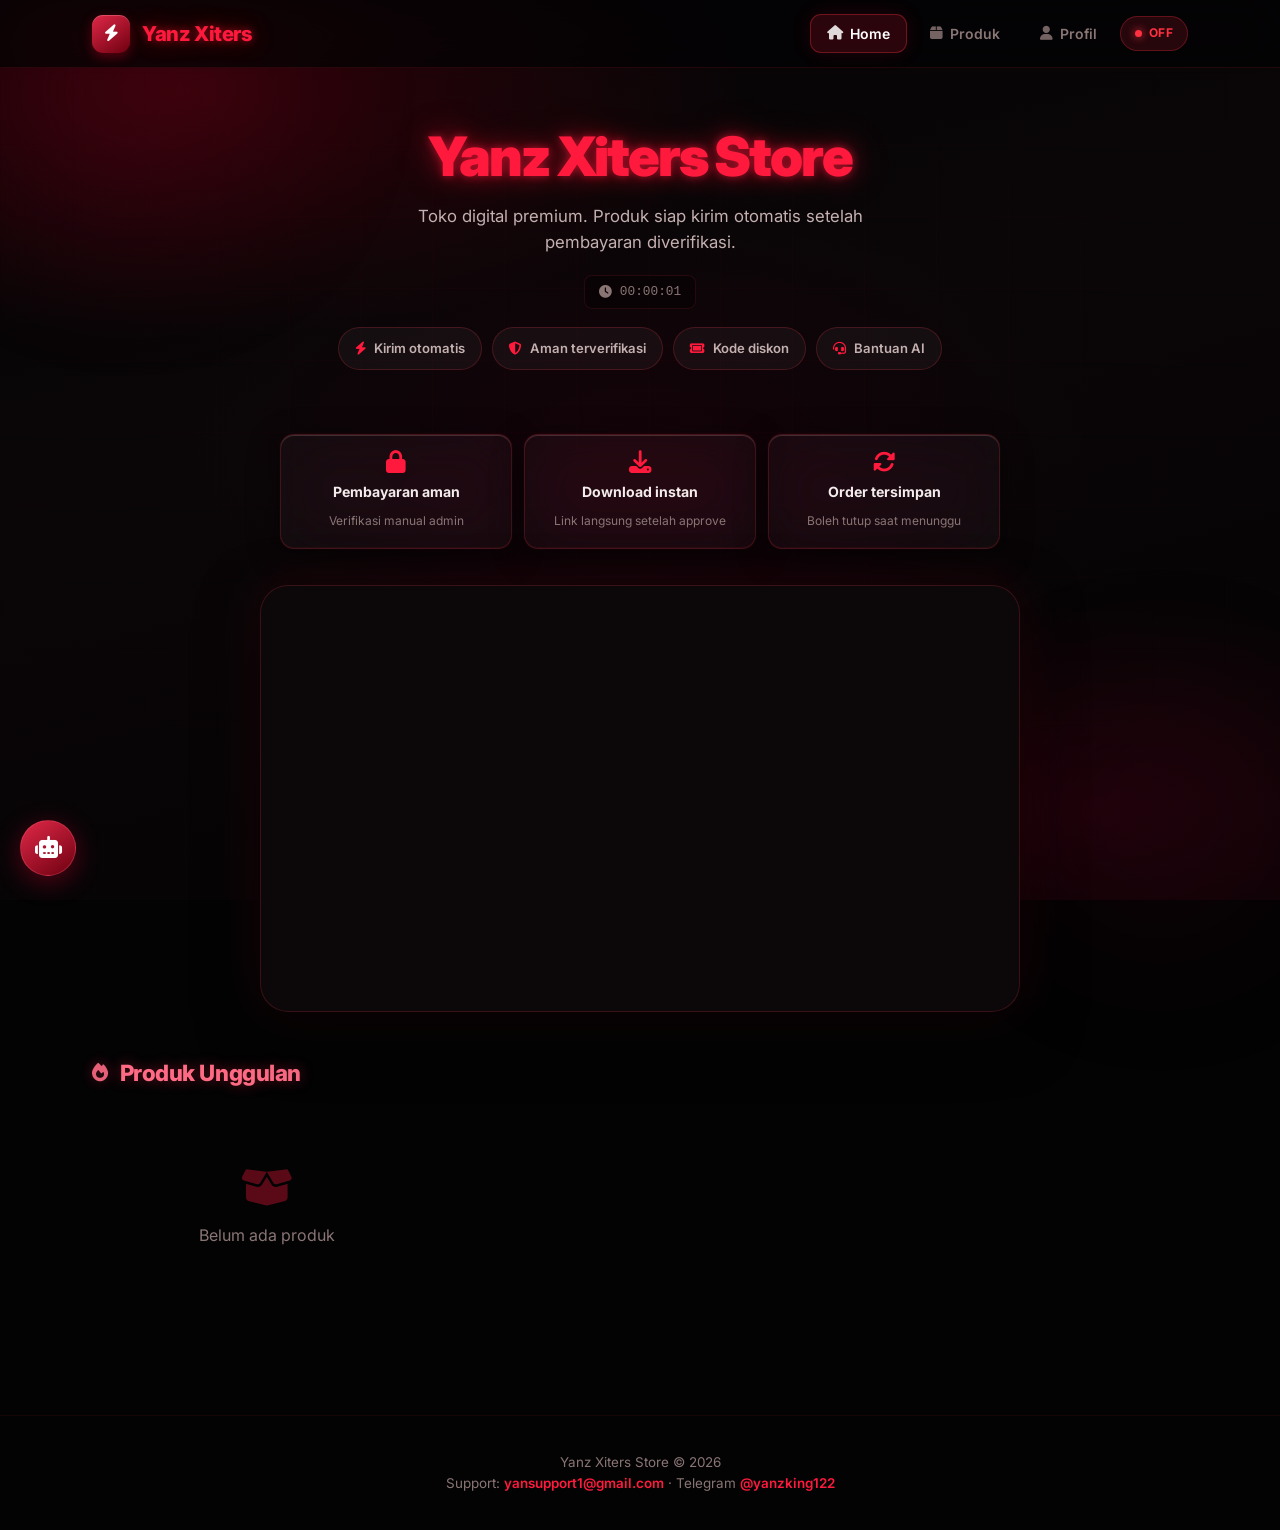
==== commit 9f052ffd: "Last Sync: 2026-09-06 14:48 (Mobile)" ====
--- a/yanz-xiters-store/index.html
+++ b/yanz-xiters-store/index.html
@@ -19,7 +19,7 @@
 
   <header class="header" id="mainHeader">
     <div class="container header-inner">
-      <a class="logo" onclick="App.showView('home')">
+      <a class="logo" id="mainLogo" href="javascript:void(0)">
         <span class="logo-mark"><i class="fa-solid fa-bolt"></i></span>
         <span class="neon">Yanz Xiters</span>
       </a>
@@ -33,9 +33,6 @@
         <button class="nav-btn" data-view="profile" onclick="App.showView('profile')">
           <i class="fa-solid fa-user"></i><span>Profil</span>
         </button>
-        <button class="nav-btn" data-view="admin" onclick="App.showView('admin')">
-          <i class="fa-solid fa-shield-halved"></i><span>Admin</span>
-        </button>
         <span id="globalStatus" class="status-badge status-off">
           <span class="dot"></span> OFF
         </span>
@@ -49,10 +46,33 @@
     <section id="view-home" class="view active">
       <div class="hero">
         <h1 class="neon">Yanz Xiters Store</h1>
-        <p>Premium digital products. Aman, cepat, dan otomatis.</p>
+        <p>Toko digital premium. Produk siap kirim otomatis setelah pembayaran diverifikasi.</p>
         <div class="running-time" id="runningTime">
           <i class="fa-solid fa-clock"></i>
           <span>00:00:00</span>
+        </div>
+        <div class="feature-row">
+          <span class="feature-chip"><i class="fa-solid fa-bolt"></i> Kirim otomatis</span>
+          <span class="feature-chip"><i class="fa-solid fa-shield-halved"></i> Aman terverifikasi</span>
+          <span class="feature-chip"><i class="fa-solid fa-ticket"></i> Kode diskon</span>
+          <span class="feature-chip"><i class="fa-solid fa-headset"></i> Bantuan AI</span>
+        </div>
+      </div>
+      <div class="trust-bar">
+        <div class="trust-item glass">
+          <i class="fa-solid fa-lock"></i>
+          <strong>Pembayaran aman</strong>
+          <span>Verifikasi manual admin</span>
+        </div>
+        <div class="trust-item glass">
+          <i class="fa-solid fa-download"></i>
+          <strong>Download instan</strong>
+          <span>Link langsung setelah approve</span>
+        </div>
+        <div class="trust-item glass">
+          <i class="fa-solid fa-rotate"></i>
+          <strong>Order tersimpan</strong>
+          <span>Boleh tutup saat menunggu</span>
         </div>
       </div>
 
@@ -111,17 +131,44 @@
         <div class="qr-box" id="qrBox">
           <img id="qrImg" src="" alt="QR Payment" />
         </div>
-        <p style="font-size:0.84rem;color:var(--muted);margin-bottom:18px">Scan QR di atas untuk transfer</p>
+        <div class="qr-actions">
+          <button type="button" class="btn btn-ghost btn-sm" onclick="App.downloadQr()">
+            <i class="fa-solid fa-download"></i> Download QR
+          </button>
+        </div>
+        <div class="qr-timer" id="qrTimer">QR berlaku 15:00</div>
+        <p style="font-size:0.84rem;color:var(--muted);margin-bottom:14px">Scan QR di atas untuk transfer</p>
 
         <div class="form-group">
-          <label>Link Bukti Transfer</label>
-          <input type="text" id="buktiTfUrl" placeholder="https://... (Catbox / Imgur / dll)" />
-        </div>
-        <button class="btn btn-primary btn-block" onclick="App.submitBuktiTf()">
+          <label>Kode Diskon (opsional)</label>
+          <div style="display:flex;gap:8px">
+            <input type="text" id="promoCodeInput" placeholder="Masukkan kode" style="flex:1;text-transform:uppercase" />
+            <button type="button" class="btn btn-ghost btn-sm" onclick="App.applyPromo()">Terapkan</button>
+          </div>
+          <p id="promoMsg" style="font-size:0.8rem;margin-top:6px;color:var(--muted)"></p>
+        </div>
+        <div class="form-group">
+          <label>Upload Bukti Transfer</label>
+          <div class="dropzone" id="buktiDropzone">
+            <input type="file" id="buktiFileInput" accept="image/jpeg,image/png,image/jpg,image/webp,image/gif" hidden />
+            <div class="dropzone-inner" id="buktiDropInner">
+              <i class="fa-solid fa-cloud-arrow-up"></i>
+              <p>Drop foto di sini atau klik untuk pilih</p>
+              <span>JPG, PNG, JPEG, WEBP (max 3MB)</span>
+            </div>
+            <div class="dropzone-preview" id="buktiPreview" style="display:none">
+              <img id="buktiPreviewImg" alt="Preview" />
+              <button type="button" class="btn btn-ghost btn-sm" id="buktiClearBtn">
+                <i class="fa-solid fa-xmark"></i> Ganti
+              </button>
+            </div>
+          </div>
+        </div>
+        <button class="btn btn-primary btn-block" id="btnSubmitBukti" onclick="App.submitBuktiTf()" disabled>
           <i class="fa-solid fa-paper-plane"></i> Kirim Bukti TF
         </button>
         <p style="margin-top:16px;font-size:0.78rem;color:var(--muted)">
-          Halaman ini tersimpan. Jangan ditutup sampai status berubah.
+          Boleh tutup halaman. Status tersimpan otomatis — kembali kapan saja untuk cek.
         </p>
         <div id="paymentStatus" class="mt-2"></div>
       </div>
@@ -172,6 +219,9 @@
               </button>
               <button class="admin-menu-btn" data-section="status" onclick="App.showAdminSection('status')">
                 <i class="fa-solid fa-toggle-on"></i> Status ON/OFF
+              </button>
+              <button class="admin-menu-btn" data-section="promos" onclick="App.showAdminSection('promos')">
+                <i class="fa-solid fa-ticket"></i> Kode Diskon
               </button>
               <button class="admin-menu-btn" data-section="keys" onclick="App.showAdminSection('keys')">
                 <i class="fa-solid fa-key"></i> Keys
@@ -290,6 +340,40 @@
               </div>
             </div>
 
+            
+            <div id="admin-promos" class="admin-section">
+              <h2 class="section-title"><i class="fa-solid fa-ticket"></i> Kode Diskon</h2>
+              <div class="glass" style="padding:24px;max-width:520px;margin-bottom:20px">
+                <div class="form-group">
+                  <label>Kode</label>
+                  <input type="text" id="promoCode" placeholder="HEMAT20" style="text-transform:uppercase" />
+                </div>
+                <div class="form-group">
+                  <label>Diskon %</label>
+                  <input type="number" id="promoPercent" placeholder="20" min="1" max="90" />
+                </div>
+                <div class="form-group">
+                  <label>Limit pemakaian (total)</label>
+                  <input type="number" id="promoLimit" placeholder="50" min="1" />
+                </div>
+                <div class="form-group">
+                  <label>Berlaku sampai (tanggal)</label>
+                  <input type="date" id="promoExp" />
+                </div>
+                <button class="btn btn-primary" onclick="App.savePromo()">
+                  <i class="fa-solid fa-plus"></i> Buat Kode
+                </button>
+              </div>
+              <div class="table-wrap glass">
+                <table>
+                  <thead>
+                    <tr><th>Kode</th><th>%</th><th>Pakai/Limit</th><th>Exp</th><th>Aksi</th></tr>
+                  </thead>
+                  <tbody id="promosTableBody"></tbody>
+                </table>
+              </div>
+            </div>
+
             <div id="admin-keys" class="admin-section">
               <h2 class="section-title"><i class="fa-solid fa-key"></i> Admin Keys</h2>
               <div class="glass" style="padding:26px;max-width:500px;margin-bottom:22px">
@@ -335,7 +419,31 @@
     <p>Support: <a href="mailto:yansupport1@gmail.com">yansupport1@gmail.com</a> · Telegram <a href="https://t.me/yanzking122" target="_blank">@yanzking122</a></p>
   </footer>
 
+  <!-- AI Assistant -->
+  <div id="aiFab" class="ai-fab" onclick="App.toggleAi()" title="Bantuan">
+    <i class="fa-solid fa-robot"></i>
+  </div>
+  <div id="aiAssistant" class="ai-panel glass" style="display:none">
+    <div class="ai-header">
+      <strong><i class="fa-solid fa-robot"></i> Asisten Belanja</strong>
+      <button type="button" class="ai-close" onclick="App.toggleAi()"><i class="fa-solid fa-xmark"></i></button>
+    </div>
+    <div class="ai-messages" id="aiMessages">
+      <div class="ai-bubble bot">Halo! Saya bantu proses pembelian. Tanya saja: cara bayar, kode diskon, status order, atau pilih produk.</div>
+    </div>
+    <div class="ai-input-row">
+      <input type="text" id="aiInput" placeholder="Ketik pertanyaan..." onkeydown="if(event.key==='Enter')App.sendAi()" />
+      <button type="button" class="btn btn-primary btn-sm" onclick="App.sendAi()"><i class="fa-solid fa-paper-plane"></i></button>
+    </div>
+  </div>
   <div class="toast-container" id="toastContainer"></div>
+
+  <div class="lightbox" id="lightbox" onclick="App.closeLightbox(event)">
+    <button type="button" class="lightbox-close" onclick="App.closeLightbox(event)" aria-label="Tutup">
+      <i class="fa-solid fa-xmark"></i>
+    </button>
+    <img id="lightboxImg" src="" alt="Bukti TF" />
+  </div>
 
   <script src="config.js"></script>
   <script src="js/firebase.js"></script>
--- a/yanz-xiters-store/css/style.css
+++ b/yanz-xiters-store/css/style.css
@@ -21,10 +21,10 @@
   --surface: rgba(18, 10, 14, 0.72);
   --surface-2: rgba(28, 14, 18, 0.85);
 
-  --glass: rgba(255, 255, 255, 0.045);
-  --glass-strong: rgba(255, 255, 255, 0.08);
-  --glass-border: rgba(255, 60, 80, 0.22);
-  --glass-border-strong: rgba(255, 70, 90, 0.38);
+  --glass: rgba(255, 255, 255, 0.03);
+  --glass-strong: rgba(255, 255, 255, 0.055);
+  --glass-border: rgba(255, 60, 80, 0.18);
+  --glass-border-strong: rgba(255, 70, 90, 0.32);
 
   --text: #f4ecec;
   --text-dim: #c4b0b0;
@@ -159,8 +159,8 @@
 /* ---------- Liquid Glass ---------- */
 .glass {
   background: var(--glass);
-  backdrop-filter: blur(22px) saturate(170%) brightness(1.06);
-  -webkit-backdrop-filter: blur(22px) saturate(170%) brightness(1.06);
+  backdrop-filter: blur(28px) saturate(180%) brightness(1.08);
+  -webkit-backdrop-filter: blur(28px) saturate(180%) brightness(1.08);
   border: 1px solid var(--glass-border);
   border-radius: var(--radius-lg);
   box-shadow:
@@ -251,77 +251,58 @@
   filter: grayscale(0.3);
 }
 
-/* Primary - thick blood */
+/* Primary - flat no offset */
 .btn-primary {
-  background: linear-gradient(180deg, #e02848 0%, #a01028 45%, #6e0010 100%);
-  box-shadow:
-    0 1px 0 rgba(255, 180, 180, 0.25) inset,
-    0 -2px 0 rgba(0, 0, 0, 0.25) inset,
-    0 6px 0 #3d0008,
-    0 10px 28px rgba(160, 0, 30, 0.5),
-    0 0 20px rgba(255, 26, 61, 0.15);
-  text-shadow: 0 1px 2px rgba(0, 0, 0, 0.4);
+  background: linear-gradient(135deg, #e02848 0%, #8b0018 100%);
+  box-shadow: 0 0 18px rgba(255, 26, 61, 0.22);
+  text-shadow: none;
+  border: 1px solid rgba(255, 100, 120, 0.35);
 }
 
 .btn-primary:hover {
-  transform: translateY(-3px);
-  filter: brightness(1.08);
-  box-shadow:
-    0 1px 0 rgba(255, 200, 200, 0.3) inset,
-    0 -2px 0 rgba(0, 0, 0, 0.2) inset,
-    0 9px 0 #3d0008,
-    0 16px 36px rgba(180, 0, 40, 0.55),
-    0 0 36px rgba(255, 26, 61, 0.3);
+  filter: brightness(1.12);
+  box-shadow: 0 0 26px rgba(255, 26, 61, 0.38);
+  transform: none;
 }
 
 .btn-primary:active {
-  box-shadow:
-    0 1px 0 rgba(255, 180, 180, 0.15) inset,
-    0 2px 0 #3d0008,
-    0 4px 12px rgba(160, 0, 30, 0.4);
-}
-
-/* Success */
+  filter: brightness(0.95);
+  transform: scale(0.98);
+  box-shadow: 0 0 10px rgba(255, 26, 61, 0.18);
+}
+
+/* Success - flat */
 .btn-success {
-  background: linear-gradient(180deg, #00d068 0%, #00994e 50%, #006b36 100%);
-  box-shadow:
-    0 1px 0 rgba(180, 255, 200, 0.25) inset,
-    0 -2px 0 rgba(0, 0, 0, 0.2) inset,
-    0 6px 0 #004d28,
-    0 10px 24px rgba(0, 150, 80, 0.4);
+  background: linear-gradient(135deg, #00c060 0%, #007a40 100%);
+  box-shadow: 0 0 14px rgba(0, 200, 100, 0.22);
+  border: 1px solid rgba(100, 255, 160, 0.28);
 }
 
 .btn-success:hover {
-  transform: translateY(-3px);
-  box-shadow:
-    0 1px 0 rgba(200, 255, 210, 0.3) inset,
-    0 9px 0 #004d28,
-    0 16px 32px rgba(0, 180, 90, 0.45);
-}
-
-/* Danger */
+  filter: brightness(1.1);
+  box-shadow: 0 0 22px rgba(0, 230, 120, 0.32);
+  transform: none;
+}
+
+/* Danger - flat */
 .btn-danger {
-  background: linear-gradient(180deg, #e02030 0%, #9a0010 50%, #5c0008 100%);
-  box-shadow:
-    0 1px 0 rgba(255, 160, 160, 0.2) inset,
-    0 -2px 0 rgba(0, 0, 0, 0.25) inset,
-    0 6px 0 #3a0005,
-    0 10px 24px rgba(140, 0, 20, 0.45);
+  background: linear-gradient(135deg, #e02030 0%, #8a0010 100%);
+  box-shadow: 0 0 14px rgba(200, 0, 30, 0.22);
+  border: 1px solid rgba(255, 100, 100, 0.28);
 }
 
 .btn-danger:hover {
-  transform: translateY(-3px);
-  box-shadow:
-    0 9px 0 #3a0005,
-    0 16px 32px rgba(180, 0, 30, 0.5);
-}
-
-/* Ghost */
+  filter: brightness(1.1);
+  box-shadow: 0 0 22px rgba(255, 40, 60, 0.32);
+  transform: none;
+}
+
+/* Ghost - flat */
 .btn-ghost {
   background: rgba(255, 255, 255, 0.04);
   border: 1.5px solid rgba(255, 70, 90, 0.28);
   color: var(--text-dim);
-  box-shadow: 0 4px 16px rgba(0, 0, 0, 0.25);
+  box-shadow: none;
   min-height: 48px;
 }
 
@@ -329,8 +310,8 @@
   background: rgba(255, 40, 60, 0.12);
   border-color: var(--blood-neon);
   color: #fff;
-  transform: translateY(-2px);
-  box-shadow: 0 8px 24px rgba(255, 26, 61, 0.2);
+  transform: none;
+  box-shadow: 0 0 16px rgba(255, 26, 61, 0.15);
 }
 
 .btn-sm {
@@ -342,16 +323,11 @@
 }
 
 .btn-sm.btn-primary {
-  box-shadow:
-    0 1px 0 rgba(255, 180, 180, 0.2) inset,
-    0 4px 0 #3d0008,
-    0 6px 16px rgba(160, 0, 30, 0.4);
+  box-shadow: 0 0 12px rgba(255, 26, 61, 0.2);
 }
 
 .btn-sm.btn-primary:hover {
-  box-shadow:
-    0 6px 0 #3d0008,
-    0 10px 20px rgba(180, 0, 40, 0.45);
+  box-shadow: 0 0 18px rgba(255, 26, 61, 0.32);
 }
 
 .btn-block {
@@ -1319,3 +1295,464 @@
 ::-webkit-scrollbar-thumb:hover {
   background: rgba(255, 40, 60, 0.4);
 }
+
+/* ========== RESPONSIVE FINAL ========== */
+@media (max-width: 900px) {
+  .container { padding: 0 14px; }
+  .hero { padding: 36px 0 24px; }
+  .hero h1 { font-size: 1.85rem; }
+  .products-grid {
+    grid-template-columns: repeat(auto-fill, minmax(260px, 1fr));
+    gap: 16px;
+  }
+  .admin-layout {
+    grid-template-columns: 1fr;
+    gap: 16px;
+    padding-top: 16px;
+  }
+  .admin-sidebar {
+    position: static;
+    padding: 14px 10px;
+  }
+  .admin-menu {
+    flex-direction: row;
+    flex-wrap: wrap;
+    gap: 6px;
+  }
+  .admin-menu-btn {
+    width: auto;
+    flex: 1 1 calc(50% - 6px);
+    min-width: 120px;
+    justify-content: center;
+    padding: 12px 10px;
+    font-size: 0.82rem;
+  }
+  .admin-menu-btn.active { box-shadow: none; }
+  .table-wrap { font-size: 0.8rem; }
+  th, td { padding: 10px 8px; }
+}
+
+@media (max-width: 640px) {
+  .header { padding: 10px 0; }
+  .header-inner {
+    flex-direction: column;
+    align-items: stretch;
+    gap: 10px;
+  }
+  .logo { justify-content: center; }
+  .nav {
+    justify-content: center;
+    width: 100%;
+    gap: 4px;
+  }
+  .nav-btn {
+    flex: 1;
+    justify-content: center;
+    padding: 10px 8px;
+    font-size: 0.78rem;
+  }
+  .nav-btn span { display: inline !important; }
+  .status-badge {
+    width: 100%;
+    justify-content: center;
+    margin-top: 4px;
+  }
+  .hero h1 { font-size: 1.55rem; }
+  .hero p { font-size: 0.92rem; }
+  .video-box {
+    border-radius: 14px;
+    margin-bottom: 28px;
+  }
+  .products-grid {
+    grid-template-columns: 1fr;
+    gap: 14px;
+    padding-bottom: 40px;
+  }
+  .product-body { padding: 14px; }
+  .btn {
+    min-height: 48px;
+    padding: 0 18px;
+    font-size: 0.9rem;
+  }
+  .btn-sm {
+    min-height: 36px;
+    padding: 0 12px;
+  }
+  .payment-wrap,
+  .admin-login-card,
+  .profile-card {
+    margin: 16px auto;
+    padding: 22px 16px;
+    border-radius: 16px;
+  }
+  .qr-box img { width: 180px; height: 180px; }
+  .order-info { font-size: 0.82rem; }
+  .admin-login-icon {
+    width: 60px;
+    height: 60px;
+  }
+  .admin-login-icon i { font-size: 1.4rem; }
+  .footer { padding: 24px 12px; font-size: 0.8rem; }
+  .toast-container {
+    left: 12px;
+    right: 12px;
+    bottom: 16px;
+  }
+  .toast { max-width: 100%; }
+}
+
+@media (max-width: 380px) {
+  .nav-btn span { font-size: 0.72rem; }
+  .logo { font-size: 1.1rem; }
+  .logo-mark { width: 32px; height: 32px; }
+}
+
+/* Pastikan view active selalu terlihat */
+.view.active {
+  display: block !important;
+  visibility: visible !important;
+  opacity: 1 !important;
+}
+
+
+/* ========== Dropzone bukti TF ========== */
+.dropzone {
+  border: 2px dashed rgba(255, 60, 80, 0.35);
+  border-radius: 16px;
+  padding: 28px 16px;
+  text-align: center;
+  cursor: pointer;
+  transition: all 0.25s ease;
+  background: rgba(0,0,0,0.25);
+  margin-bottom: 16px;
+}
+.dropzone:hover,
+.dropzone.dragover {
+  border-color: var(--blood-neon);
+  background: rgba(255, 26, 61, 0.08);
+  box-shadow: 0 0 24px rgba(255, 26, 61, 0.15);
+}
+.dropzone i {
+  font-size: 2rem;
+  color: var(--blood-neon);
+  opacity: 0.7;
+  display: block;
+  margin-bottom: 10px;
+}
+.dropzone p {
+  color: var(--muted);
+  font-size: 0.88rem;
+  margin: 0;
+}
+.dropzone .hint {
+  font-size: 0.75rem;
+  color: var(--muted-2);
+  margin-top: 6px;
+}
+.dropzone-preview {
+  margin-top: 14px;
+  display: none;
+}
+.dropzone-preview.show { display: block; }
+.dropzone-preview img {
+  max-width: 100%;
+  max-height: 200px;
+  border-radius: 12px;
+  border: 1px solid rgba(255,50,70,0.25);
+  cursor: zoom-in;
+}
+
+/* QR timer */
+.qr-timer {
+  display: inline-flex;
+  align-items: center;
+  gap: 8px;
+  margin-top: 12px;
+  padding: 8px 14px;
+  border-radius: 10px;
+  background: rgba(255, 179, 0, 0.1);
+  border: 1px solid rgba(255, 179, 0, 0.25);
+  color: var(--warning);
+  font-size: 0.85rem;
+  font-weight: 600;
+  font-family: ui-monospace, monospace;
+}
+.qr-timer.expired {
+  background: rgba(255, 48, 64, 0.12);
+  border-color: rgba(255, 48, 64, 0.3);
+  color: var(--danger);
+}
+
+/* Lightbox zoom */
+.lightbox {
+  position: fixed;
+  inset: 0;
+  z-index: 500;
+  background: rgba(0,0,0,0.92);
+  display: none;
+  align-items: center;
+  justify-content: center;
+  padding: 20px;
+  cursor: zoom-out;
+}
+.lightbox.show { display: flex; }
+.lightbox img {
+  max-width: 96%;
+  max-height: 92vh;
+  border-radius: 12px;
+  box-shadow: 0 20px 60px rgba(0,0,0,0.6);
+  object-fit: contain;
+}
+.lightbox-close {
+  position: absolute;
+  top: 16px;
+  right: 20px;
+  background: rgba(255,255,255,0.1);
+  border: none;
+  color: #fff;
+  width: 44px;
+  height: 44px;
+  border-radius: 50%;
+  font-size: 1.3rem;
+  cursor: pointer;
+}
+
+/* Admin bukti thumb */
+.bukti-thumb {
+  width: 48px;
+  height: 48px;
+  object-fit: cover;
+  border-radius: 8px;
+  cursor: zoom-in;
+  border: 1px solid rgba(255,50,70,0.3);
+  vertical-align: middle;
+}
+
+/* Struk box */
+.struk-box {
+  background: rgba(0,0,0,0.35);
+  border: 1px solid rgba(255,50,70,0.15);
+  border-radius: 12px;
+  padding: 16px;
+  font-family: ui-monospace, monospace;
+  font-size: 0.82rem;
+  white-space: pre-wrap;
+  text-align: left;
+  margin: 14px 0;
+  color: var(--text-dim);
+}
+
+/* Admin panel tighter */
+.admin-sidebar {
+  border-radius: var(--radius);
+}
+.admin-layout {
+  align-items: start;
+}
+
+/* Dropzone aligned with HTML */
+#buktiDropzone.dropzone,
+.dropzone {
+  border: 2px dashed rgba(255, 60, 80, 0.35);
+  border-radius: 16px;
+  padding: 22px 16px;
+  text-align: center;
+  cursor: pointer;
+  transition: all 0.25s ease;
+  background: rgba(0, 0, 0, 0.22);
+}
+#buktiDropzone.dropzone:hover,
+.dropzone.dragover {
+  border-color: #ff1a3d;
+  background: rgba(255, 26, 61, 0.08);
+}
+.dropzone-inner i {
+  font-size: 1.8rem;
+  color: #ff1a3d;
+  opacity: 0.75;
+  display: block;
+  margin-bottom: 8px;
+}
+.dropzone-inner p {
+  color: #a89898;
+  font-size: 0.88rem;
+  margin: 0 0 4px;
+}
+.dropzone-inner span {
+  font-size: 0.72rem;
+  color: #5c4a4a;
+}
+.dropzone-preview {
+  margin-top: 8px;
+}
+.dropzone-preview img {
+  width: 100%;
+  max-height: 200px;
+  object-fit: contain;
+  border-radius: 10px;
+  cursor: zoom-in;
+  background: #0a0a0a;
+  margin-bottom: 8px;
+}
+
+.qr-actions {
+  margin: 10px 0 4px;
+  display: flex;
+  justify-content: center;
+  gap: 8px;
+}
+
+/* Flatten remaining thick button offsets */
+.btn-success, .btn-danger {
+  box-shadow: 0 4px 16px rgba(0,0,0,0.3) !important;
+}
+.btn-success:hover, .btn-danger:hover {
+  transform: translateY(-2px);
+}
+
+/* AI Assistant */
+.ai-fab {
+  position: fixed;
+  bottom: 24px;
+  left: 20px;
+  z-index: 350;
+  width: 56px;
+  height: 56px;
+  border-radius: 50%;
+  background: linear-gradient(145deg, #e02848, #6e0010);
+  color: #fff;
+  display: flex;
+  align-items: center;
+  justify-content: center;
+  font-size: 1.35rem;
+  cursor: pointer;
+  box-shadow: 0 6px 24px rgba(180, 0, 40, 0.45);
+  border: 1px solid rgba(255, 100, 120, 0.3);
+  transition: transform 0.2s ease;
+}
+.ai-fab:hover { transform: scale(1.06); }
+
+.ai-panel {
+  position: fixed;
+  bottom: 90px;
+  left: 16px;
+  z-index: 360;
+  width: min(360px, calc(100vw - 32px));
+  max-height: 420px;
+  display: flex;
+  flex-direction: column;
+  padding: 0;
+  overflow: hidden;
+  border-radius: 18px;
+}
+.ai-header {
+  display: flex;
+  justify-content: space-between;
+  align-items: center;
+  padding: 14px 16px;
+  border-bottom: 1px solid rgba(255, 50, 70, 0.15);
+  font-size: 0.95rem;
+}
+.ai-close {
+  background: none;
+  border: none;
+  color: var(--muted);
+  cursor: pointer;
+  font-size: 1.1rem;
+}
+.ai-messages {
+  flex: 1;
+  overflow-y: auto;
+  padding: 14px;
+  display: flex;
+  flex-direction: column;
+  gap: 10px;
+  max-height: 280px;
+}
+.ai-bubble {
+  padding: 10px 14px;
+  border-radius: 14px;
+  font-size: 0.88rem;
+  line-height: 1.45;
+  max-width: 90%;
+}
+.ai-bubble.bot {
+  background: rgba(255, 40, 60, 0.12);
+  border: 1px solid rgba(255, 50, 70, 0.2);
+  align-self: flex-start;
+}
+.ai-bubble.user {
+  background: rgba(255, 255, 255, 0.08);
+  align-self: flex-end;
+}
+.ai-input-row {
+  display: flex;
+  gap: 8px;
+  padding: 12px;
+  border-top: 1px solid rgba(255, 50, 70, 0.12);
+}
+.ai-input-row input {
+  flex: 1;
+  padding: 10px 12px;
+  border-radius: 10px;
+  border: 1px solid rgba(255, 60, 80, 0.25);
+  background: rgba(0, 0, 0, 0.35);
+  color: #fff;
+  font-size: 0.9rem;
+  outline: none;
+}
+
+/* Feature chips home */
+.feature-row {
+  display: flex;
+  flex-wrap: wrap;
+  gap: 10px;
+  justify-content: center;
+  margin: 18px 0 28px;
+}
+.feature-chip {
+  display: inline-flex;
+  align-items: center;
+  gap: 8px;
+  padding: 10px 16px;
+  border-radius: 999px;
+  font-size: 0.82rem;
+  font-weight: 600;
+  background: rgba(255, 255, 255, 0.04);
+  border: 1px solid rgba(255, 60, 80, 0.2);
+  color: var(--text-dim);
+}
+.feature-chip i { color: var(--blood-neon); }
+
+.trust-bar {
+  display: grid;
+  grid-template-columns: repeat(3, 1fr);
+  gap: 12px;
+  margin: 0 auto 36px;
+  max-width: 720px;
+}
+.trust-item {
+  text-align: center;
+  padding: 16px 10px;
+  border-radius: 14px;
+}
+.trust-item i {
+  font-size: 1.4rem;
+  color: var(--blood-neon);
+  margin-bottom: 8px;
+  display: block;
+}
+.trust-item strong {
+  display: block;
+  font-size: 0.88rem;
+  margin-bottom: 4px;
+}
+.trust-item span {
+  font-size: 0.75rem;
+  color: var(--muted);
+}
+
+@media (max-width: 640px) {
+  .trust-bar { grid-template-columns: 1fr; }
+  .ai-fab { bottom: 18px; left: 14px; width: 50px; height: 50px; }
+}
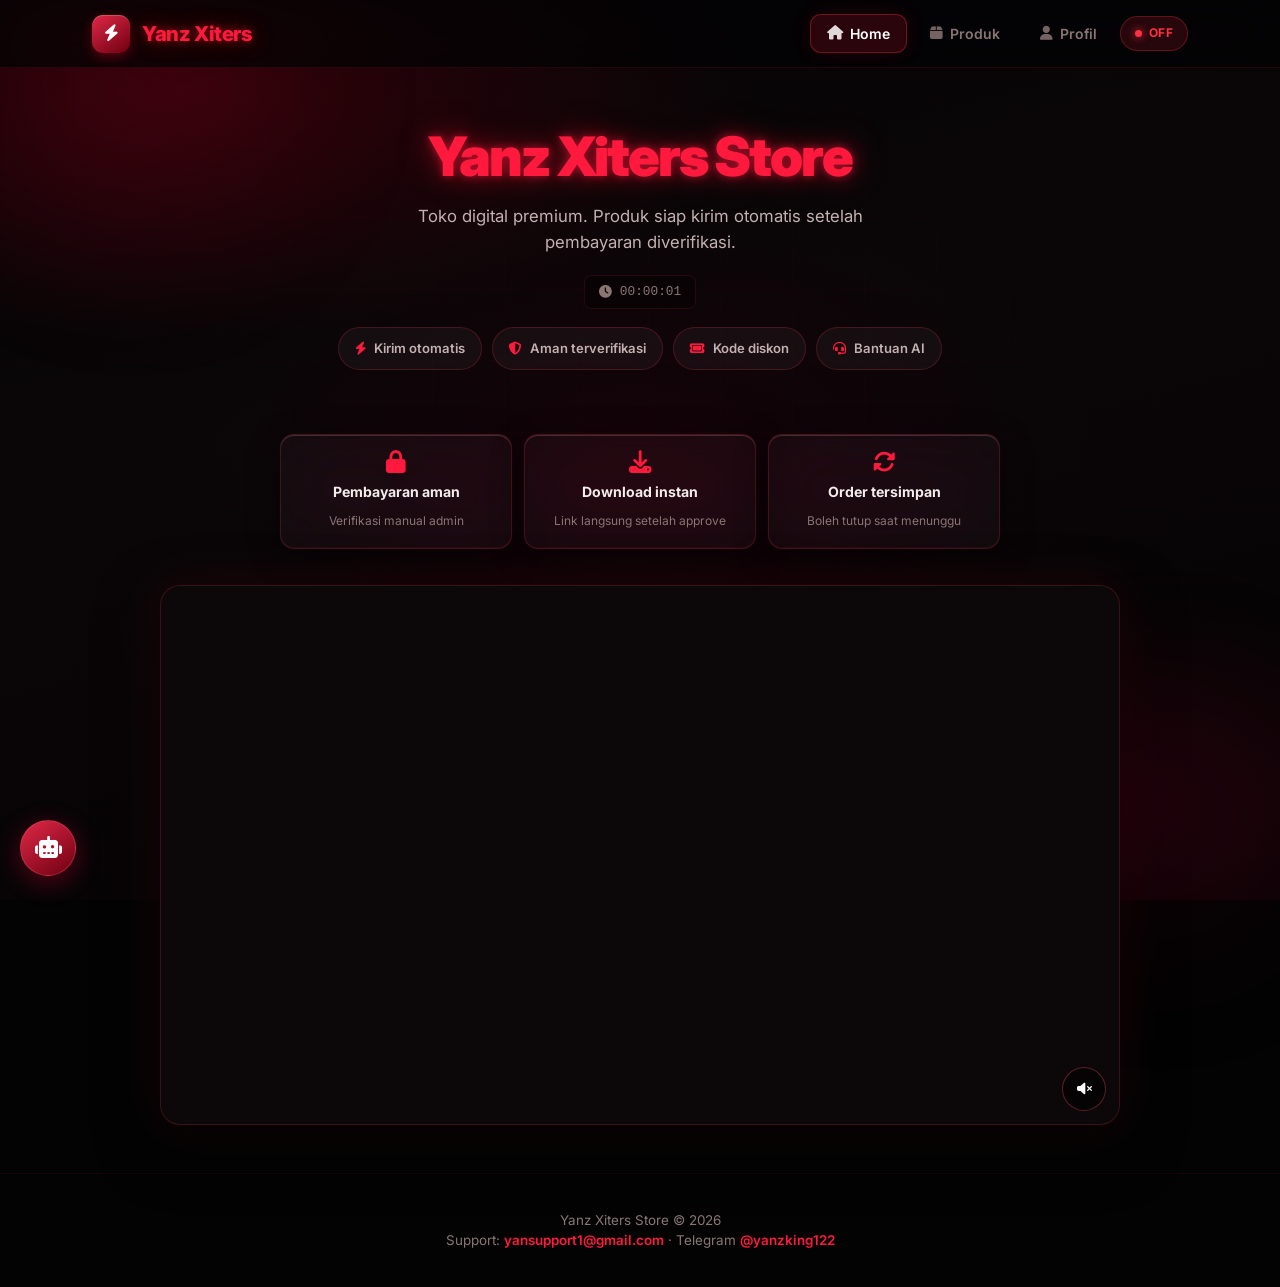
==== commit 3c862455: "Last Sync: 2026-09-06 15:12 (Mobile)" ====
--- a/yanz-xiters-store/index.html
+++ b/yanz-xiters-store/index.html
@@ -76,18 +76,17 @@
         </div>
       </div>
 
-      <div class="video-box glass" id="dashboardVideoBox">
+      <div class="video-box-wrap"><div class="video-box glass" id="dashboardVideoBox">
         <div class="video-placeholder">
           <i class="fa-solid fa-play"></i>
           <span>Video Dashboard (atur di config.js)</span>
         </div>
       </div>
-
-      <h2 class="section-title neon-soft">
-        <i class="fa-solid fa-fire"></i> Produk Unggulan
-      </h2>
-      <div class="products-grid" id="homeProducts">
-        <div class="loader"></div>
+      <button type="button" class="video-audio-btn" id="videoAudioBtn" onclick="App.toggleVideoAudio()" title="Mute/Unmute">
+        <i class="fa-solid fa-volume-xmark" id="videoAudioIcon"></i>
+      </button>
+      </div>
+
       </div>
     </section>
 
@@ -117,6 +116,25 @@
             Belum ada pembelian
           </div>
         </div>
+      </div>
+    </section>
+
+    
+    <!-- FREE CLAIM -->
+    <section id="view-free" class="view">
+      <div class="payment-wrap glass" style="max-width:480px;margin:36px auto">
+        <h2 class="neon"><i class="fa-solid fa-gift"></i> Produk Gratis</h2>
+        <p id="freeProductName" style="color:var(--muted);margin-bottom:16px">Ikuti langkah berikut untuk mendapatkan download</p>
+        <div class="order-info" id="freeSteps">
+          <div><span>1. Follow TikTok</span><span><a href="https://www.tiktok.com/@yanzking1222" target="_blank" rel="noopener" style="color:var(--blood-neon)">@yanzking1222</a></span></div>
+          <div><span>2. Join Saluran WA</span><span><a href="https://whatsapp.com/channel/0029VbCOBUF3AzNaDiTKoO2v" target="_blank" rel="noopener" style="color:var(--blood-neon)">Buka saluran</a></span></div>
+        </div>
+        <p style="font-size:0.85rem;color:var(--muted);margin:16px 0">Setelah follow & join, klik tombol di bawah.</p>
+        <button class="btn btn-primary btn-block" id="btnClaimFree" onclick="App.claimFree()">
+          <i class="fa-solid fa-download"></i> Saya sudah follow & join — Ambil Download
+        </button>
+        <div id="freeResult" class="mt-2"></div>
+        <button class="btn btn-ghost btn-block" style="margin-top:12px" onclick="App.showView('products')">Kembali ke Produk</button>
       </div>
     </section>
 
@@ -304,6 +322,9 @@
                   <input type="text" id="pVideo" placeholder="https://files.catbox.moe/xxx.mp4" />
                 </div>
                 <div class="form-group">
+                  <label><input type="checkbox" id="pIsFree" /> Produk GRATIS (follow TikTok + join saluran, tanpa bayar)</label>
+                </div>
+                <div class="form-group">
                   <label>Diskon % (0 = tidak diskon)</label>
                   <input type="number" id="pDiscount" placeholder="0" min="0" max="99" />
                 </div>
--- a/yanz-xiters-store/css/style.css
+++ b/yanz-xiters-store/css/style.css
@@ -1756,3 +1756,92 @@
   .trust-bar { grid-template-columns: 1fr; }
   .ai-fab { bottom: 18px; left: 14px; width: 50px; height: 50px; }
 }
+
+/* Dashboard video - besar di atas */
+#view-home .video-box {
+  max-width: 100%;
+  width: 100%;
+  aspect-ratio: 16 / 9;
+  min-height: 220px;
+  margin: 0 auto 28px;
+  border-radius: 20px;
+}
+@media (min-width: 768px) {
+  #view-home .video-box {
+    min-height: 360px;
+    max-width: 960px;
+  }
+}
+@media (min-width: 1100px) {
+  #view-home .video-box {
+    min-height: 420px;
+  }
+}
+
+.video-box-wrap {
+  position: relative;
+  max-width: 960px;
+  margin: 0 auto 28px;
+}
+.video-audio-btn {
+  position: absolute;
+  right: 14px;
+  bottom: 14px;
+  z-index: 5;
+  width: 44px;
+  height: 44px;
+  border-radius: 50%;
+  border: 1px solid rgba(255,80,100,0.35);
+  background: rgba(0,0,0,0.55);
+  color: #fff;
+  cursor: pointer;
+  display: flex;
+  align-items: center;
+  justify-content: center;
+  backdrop-filter: blur(8px);
+}
+.video-audio-btn:hover { background: rgba(180,0,40,0.7); }
+
+/* QR lebih besar */
+.qr-box {
+  padding: 20px !important;
+}
+.qr-box img,
+#qrImg {
+  width: 280px !important;
+  height: 280px !important;
+  max-width: 85vw;
+  max-height: 85vw;
+  object-fit: contain;
+}
+@media (min-width: 480px) {
+  .qr-box img, #qrImg {
+    width: 300px !important;
+    height: 300px !important;
+  }
+}
+
+/* Admin orders table horizontal scroll */
+#admin-orders .table-wrap {
+  overflow-x: auto;
+  -webkit-overflow-scrolling: touch;
+  max-width: 100%;
+}
+#admin-orders table {
+  min-width: 820px;
+}
+#admin-orders td, #admin-orders th {
+  white-space: nowrap;
+}
+#admin-orders td:nth-child(5) {
+  white-space: normal;
+}
+
+.badge-free {
+  background: rgba(0, 200, 120, 0.15);
+  color: #00e676;
+  font-size: 0.72rem;
+  padding: 3px 8px;
+  border-radius: 6px;
+  font-weight: 700;
+}
